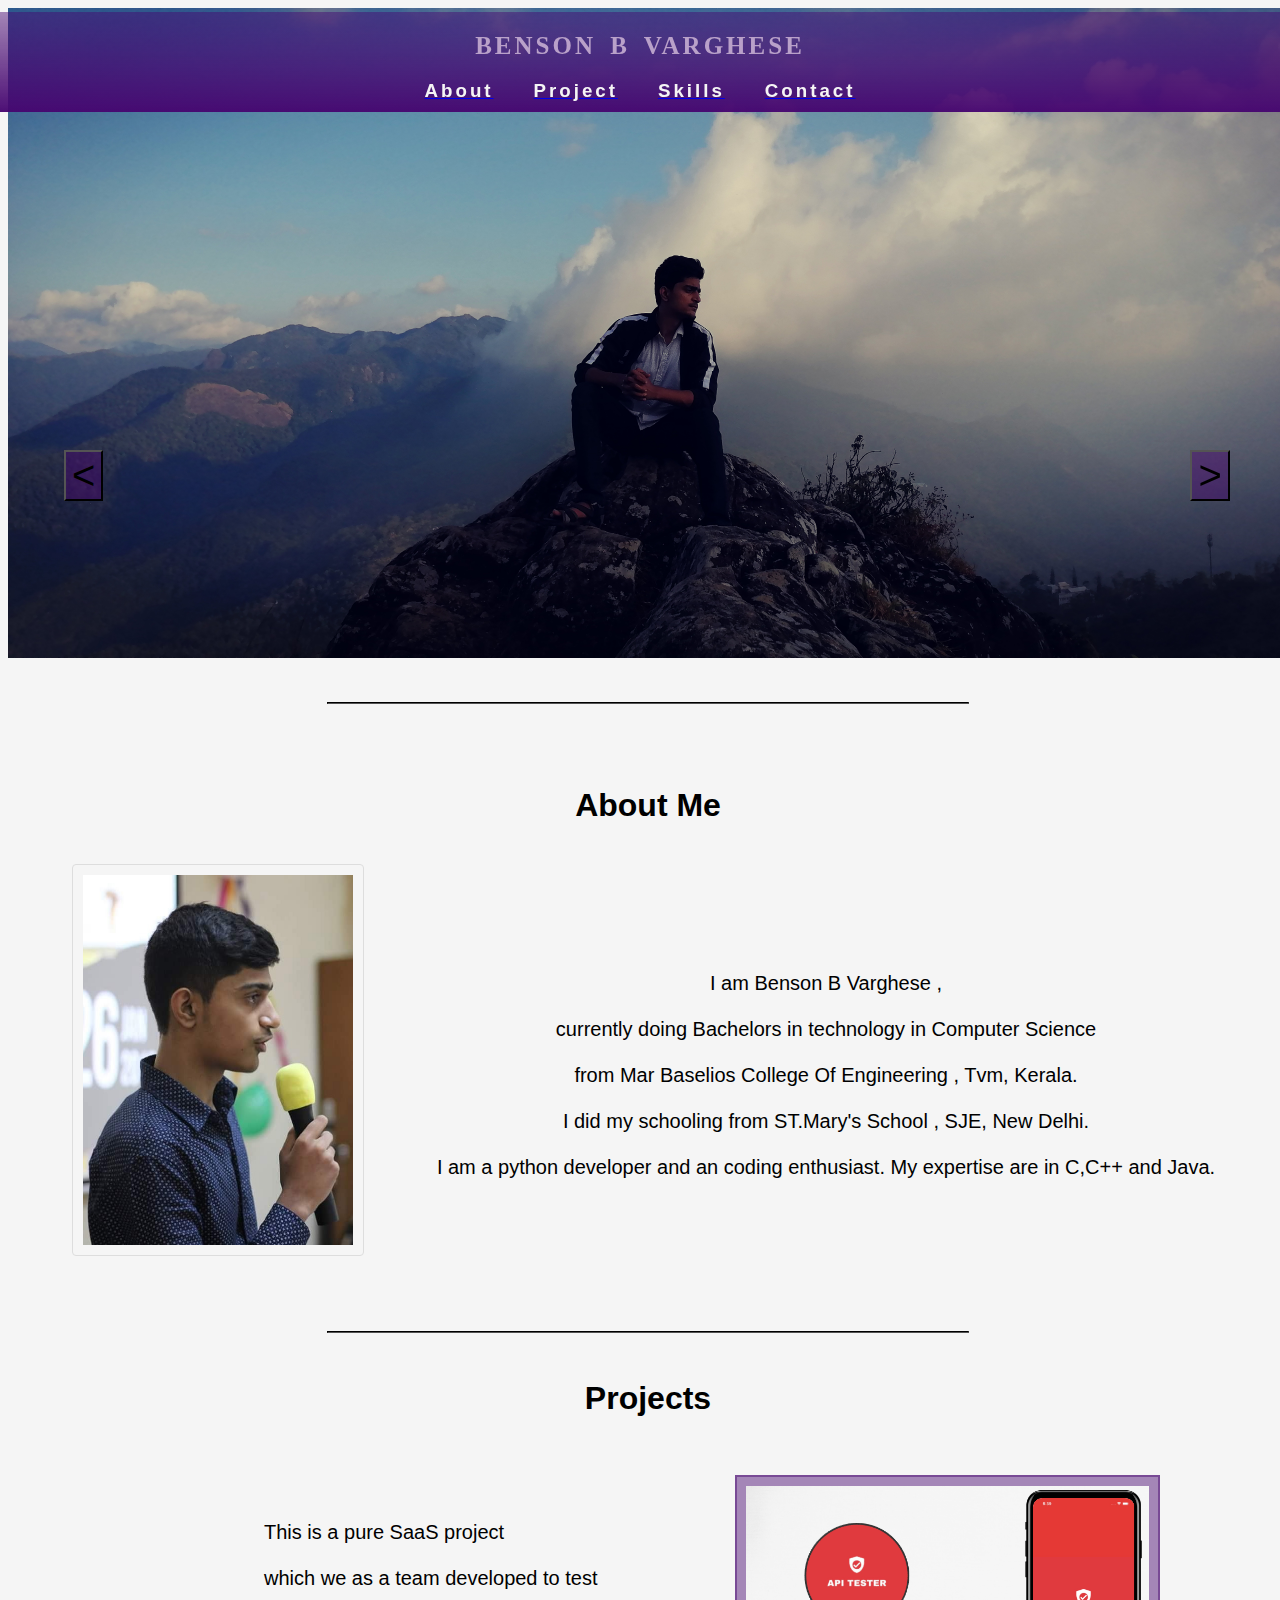
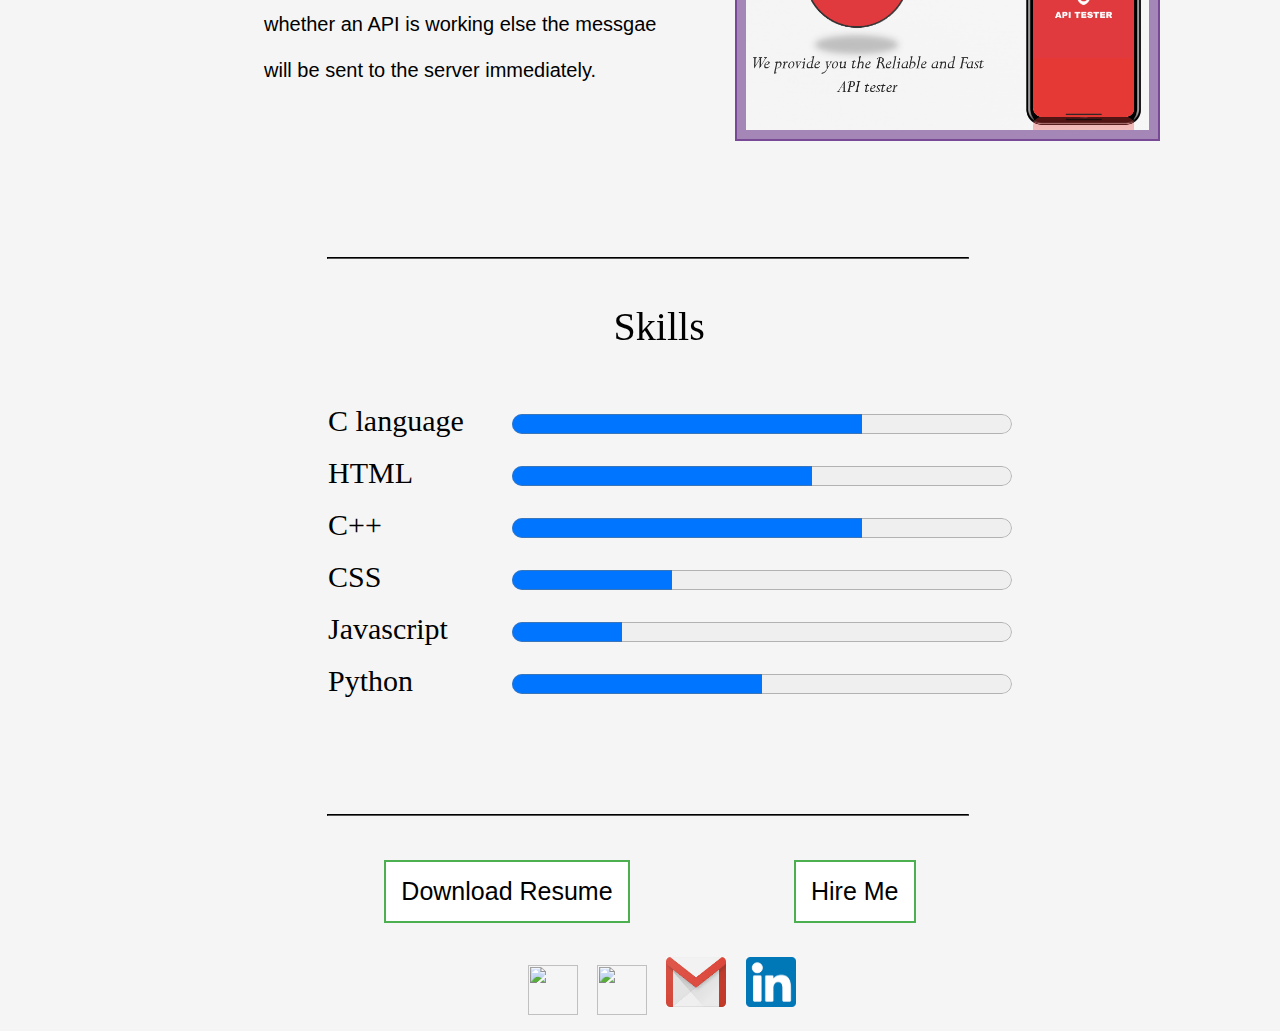
==== index.html @ b1ff8b80 "Rename portfolio.html to index.html" ====
<!DOCTYPE html>
<html lang="en">
<head>
    <meta charset="UTF-8">
    <meta name="viewport" content="width=device-width, initial-scale=1.0">
    <title>PORTFOLIO</title>
    <link rel="stylesheet" href="portfolio.css">
    <script src="portfolio.js"></script>
</head>
<body>
    <div id="first">
    <button onclick="increment()" class="buttonlft";>
        <
    </button>
    <img id="imaging" src="IMG_20200105_170104.jpg">
    <div id="top" >
        <h2> BENSON B VARGHESE </h2>
        
        <p><li><a href="#abt"><h3>About</h3> </a></li><li><a href="#project"><h3>Project</h3> </a></li><li> <a href="#skills"><h3>Skills</h3> </a></li><li><a href="#contact"><h3>Contact</h3> </a></li></p>
        </div>
    <button onclick="decrement()" class="buttonrt";> 
        >
        
    </button><br>
    <a name="abt">
    </div>
    
    <div >
         <br>      
        <hr style="width:50%;text-align:center;background-color: black;border-color: black;">
        <br><br><br>
        <h1>About Me</h1> <br>
    </div>
    
    <div id="abtme">
    
       <p2 id="p2"></a> <img id="imgpersonal" style="float: left;" src="FB_IMG_1517048410095.jpg"><br><br><br><br>
       <br><br> <p1 class="p1">I am Benson B Varghese ,<br><br>
        currently doing Bachelors in technology in Computer Science<br><br>
        from Mar Baselios College Of Engineering , Tvm, Kerala.<br><br>
        I did my schooling from ST.Mary's School , SJE, New Delhi. <br><br>
        I am a python developer and an coding enthusiast. My expertise are in C,C++ and Java.</p1>
       </a>
    </p2> 
    </div>
    <div></div>

    <br><br><br><br><br><br><br><br>
    <hr style="width:50%;text-align:center;background-color: black;border-color: black;">
    <div>
        <a name="project">
        <br>
        <h1>Projects</h1><br><br>
        <div id="api">
        <img src="Screenshot (385).png" id="apitester" >
        <p4  id="p4"><br><br>This is a pure SaaS project <br><br>
           which we as a team developed to test<br><br>
           whether an API is working else the messgae <br><br>
           will be sent to the server immediately.<br><br>
        </p4>
        </div>
        <br><br><br><br>
    </a>
    </div>
    
 <br><br><br><br>
 
 <hr style="width:50%;text-align:center;background-color: black;border-color: black;">
 


 <a name="skills">
 <div id="skills">
    <br><br>
    <img src="" alt="">
    <p5 id="p5h">Skills</p5><br><br><br><br>
<label><p5 id="p5">C language</p5></label>
<progress  value="70" max="100"> 70% </progress><br><br>
<label ><p5 id="p5">HTML</p5></label><progress value="60" max="100"> 60% </progress><br> <br>
<label><p5 id="p5">C++ </p5></label>
<progress  value="70" max="100"> 70% </progress><br><br>
<label ><p5 id="p5">CSS</p5></label><progress  value="32" max="100"> 32% </progress><br> <br>
<label ><p5 id="p5">Javascript</p5></label><progress  value="22" max="100"> 22% </progress><br><br>
<label ><p5 id="p5">Python</p5></label><progress  value="50" max="100"> 50% </progress><br><br>
<br><br><br><br><br>
</div>
 </a>
<div>
<hr style="width:50%;text-align:center;background-color: black;border-color: black;">
<br><br>
<div id="footer">
    <a name="contact">

        <button type="button" id="downloadresume">Download Resume</button>
        <button type="button" id="hireme">Hire Me</button> <br><br><br><br><br>
<img class="footerimg" src="https://image.flaticon.com/icons/png/512/174/174848.png" height="50px" width="50">
<img class="footerimg" src="https://s.pngkit.com/png/small/0-7617_instagram-color-icon-instagram-social-media-png-instagram.png" height="50px" width="50px">
<img class="footerimg" src="[data-uri]" height="50px" width="60px">
<img class="footerimg" src="[data-uri]" height="50px" width="50px">

</div>

</div>
</a>

</body>
</html>
---- portfolio.css ----
body{
    width: 100%;
    height: 100%;
     background :whitesmoke;
     background: linear-gradient();
     
}
#first
{
    background-color:whitesmoke;
    
    
}    
 #top{
    align-self: center;
    width : 100%;
    height: 100px;
    background: linear-gradient(to top, rgba(70, 6, 112, 0.966) 0%,rgba(70, 6, 112, 0.466)  100%);
    position: fixed;
    top: 1.3%;
    left: 0%;
    
    
    text-align: center;
   }
h2{
    font-size: 25px;
    letter-spacing: 3px;
    word-spacing: 5px;
    color: rgb(185, 161, 201); font-family: "Great Vibes,",cursive;
 
}
h3{
    letter-spacing: 3px;
    word-spacing: 20px;
    font-family:  Gadget, sans-serif;
    color: whitesmoke; 
}
#imaging
{
    
    width : 100%;
    height: 650px;
            display: block;
        margin-left: auto;
        margin-right: auto;
        
      
}
.buttonlft
{
 font-size: 40px;
 position: absolute;
 background-color:  rgba(70, 6, 112, 0.466);
  left: 5%;
  top: 50%
 }
 .buttonrt
{
 font-size: 40px;
 position: absolute;
 background-color:  rgba(70, 6, 112, 0.466);
  left: 93%;
  top: 50%;;
 }
h1{
    text-align: center;
    font-family: Gadget, sans-serif;
    }

 .p1{
     
    font-family: Arial, Helvetica, sans-serif;
     font-size: 20px;
     initial-letter-align: 20px;
     
     
 }   
 #imgpersonal {
    border: 1px solid #ddd;
    border-radius: 4px;
    padding: 10px;
    width: 270px;
    height: 370px;
  }
  #abtme{
      margin-left: 5%;
      text-align: center;
     
  }

  li{  
     text-align: center;
     display: inline-block;
      margin-top: -40px;
      text-decoration: none;
      padding: 20px;
      list-style-type: none;
  }
  #apitester{
      padding: 1%;
     
      border: 2px solid rgba(70, 6, 112, 0.466);
      width: 45%;
      background-color:rgba(70, 6, 112, 0.466); 
     float: right;
      
  }
  #p4{
    font-family: Arial, Helvetica, sans-serif;
    font-size: 20px;
     
}
#api
{
    margin-left: 20%;
    margin-right:10%;
}

progress{
    width: 500px;
  height: 40px;
  position: absolute;
  left: 40%;
}
#p5
{  margin-left: 20%;
    font-size: 30px;
 padding: 5%;
 color: black;
}
#skills
{   
    background-color:  whitesmoke;
    width: 100%;
    height: 60%;
}
#p5h
{  
  font-size: 250%;  
 padding: 5%;
 color: black;
 position: relative;
 top: 50%;
 left: 42%;
}
#footer
{
margin-left: 40%;
}

.footerimg{
    padding: 1%;
}
#hireme{position: absolute;
    left: 62%;
    background-color: white;
    color: black;
    border: 2px solid #4CAF50;
    font-size: 25px;
    padding: 1.2%;
}
#downloadresume{
    position: absolute;
    left: 30%;
    background-color: white;
    color: black;
    border: 2px solid #4CAF50;
    font-size: 25px;
    padding: 1.2%;
}
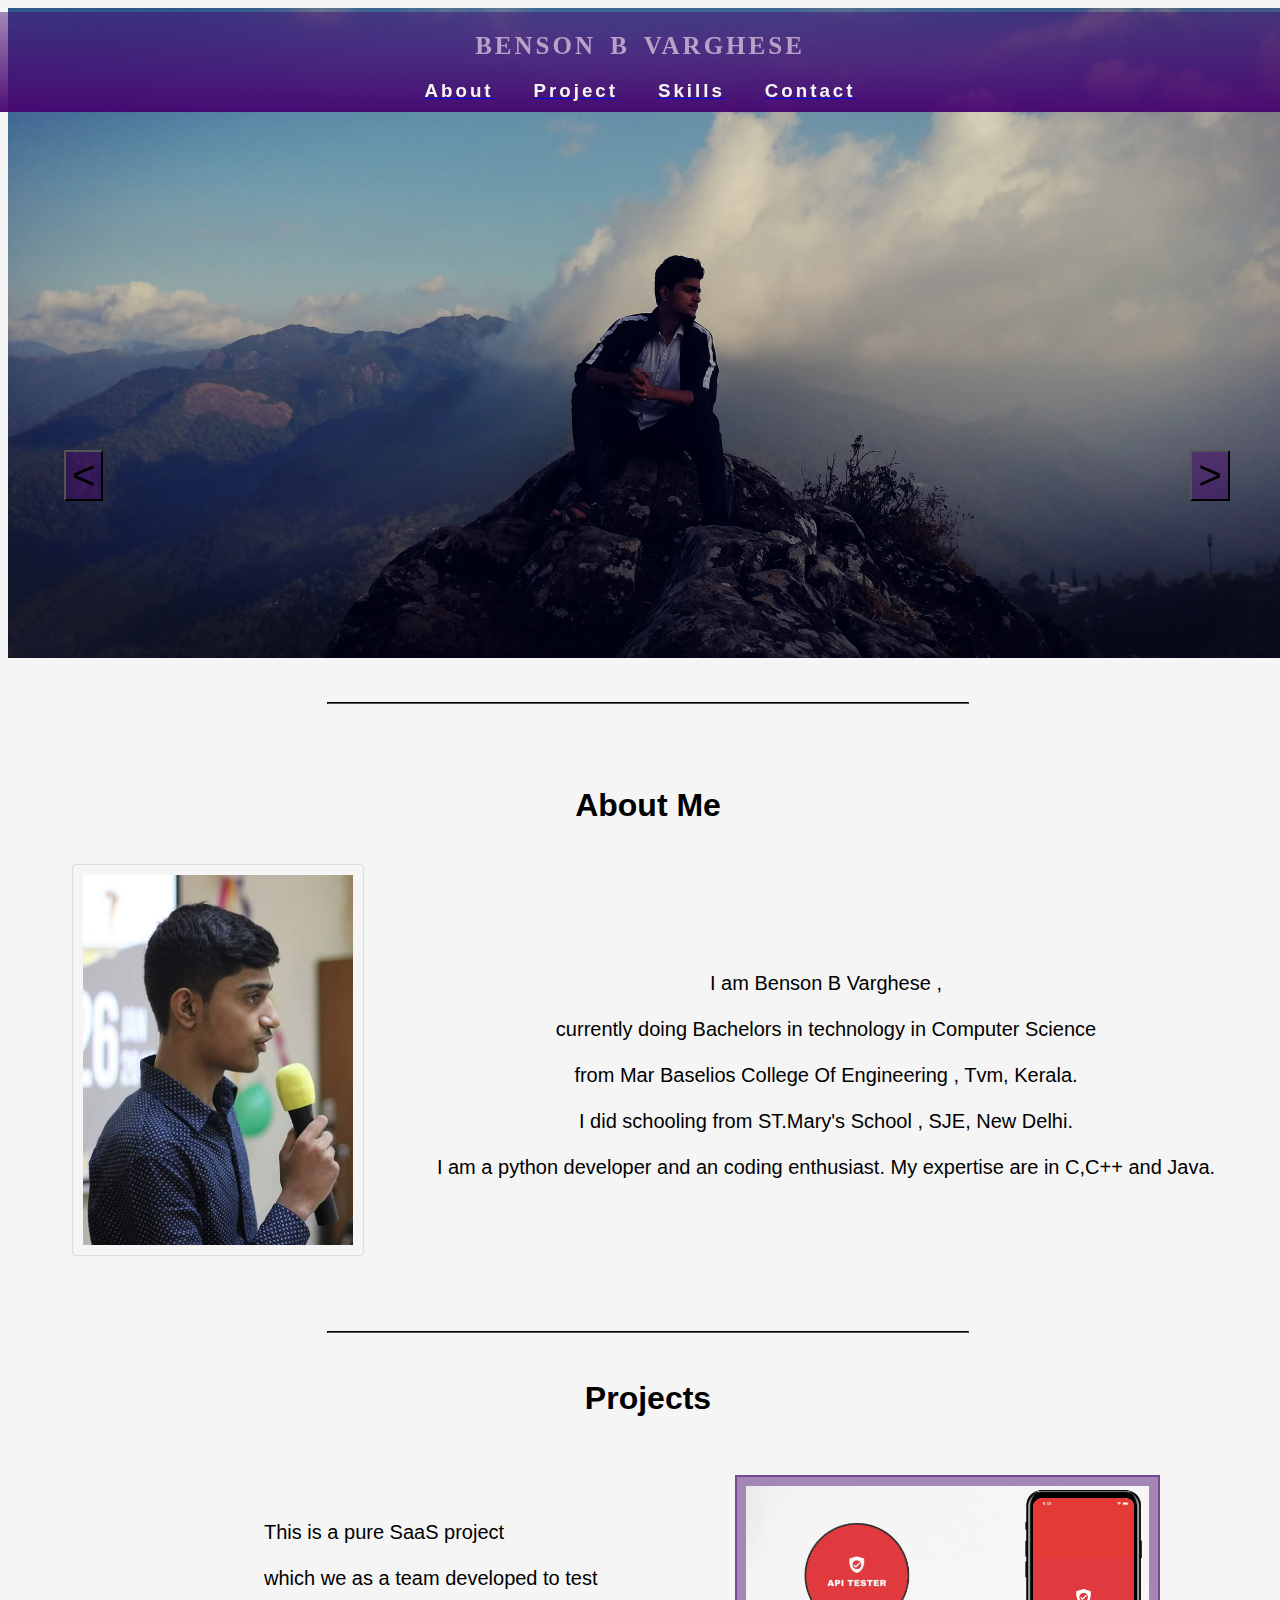
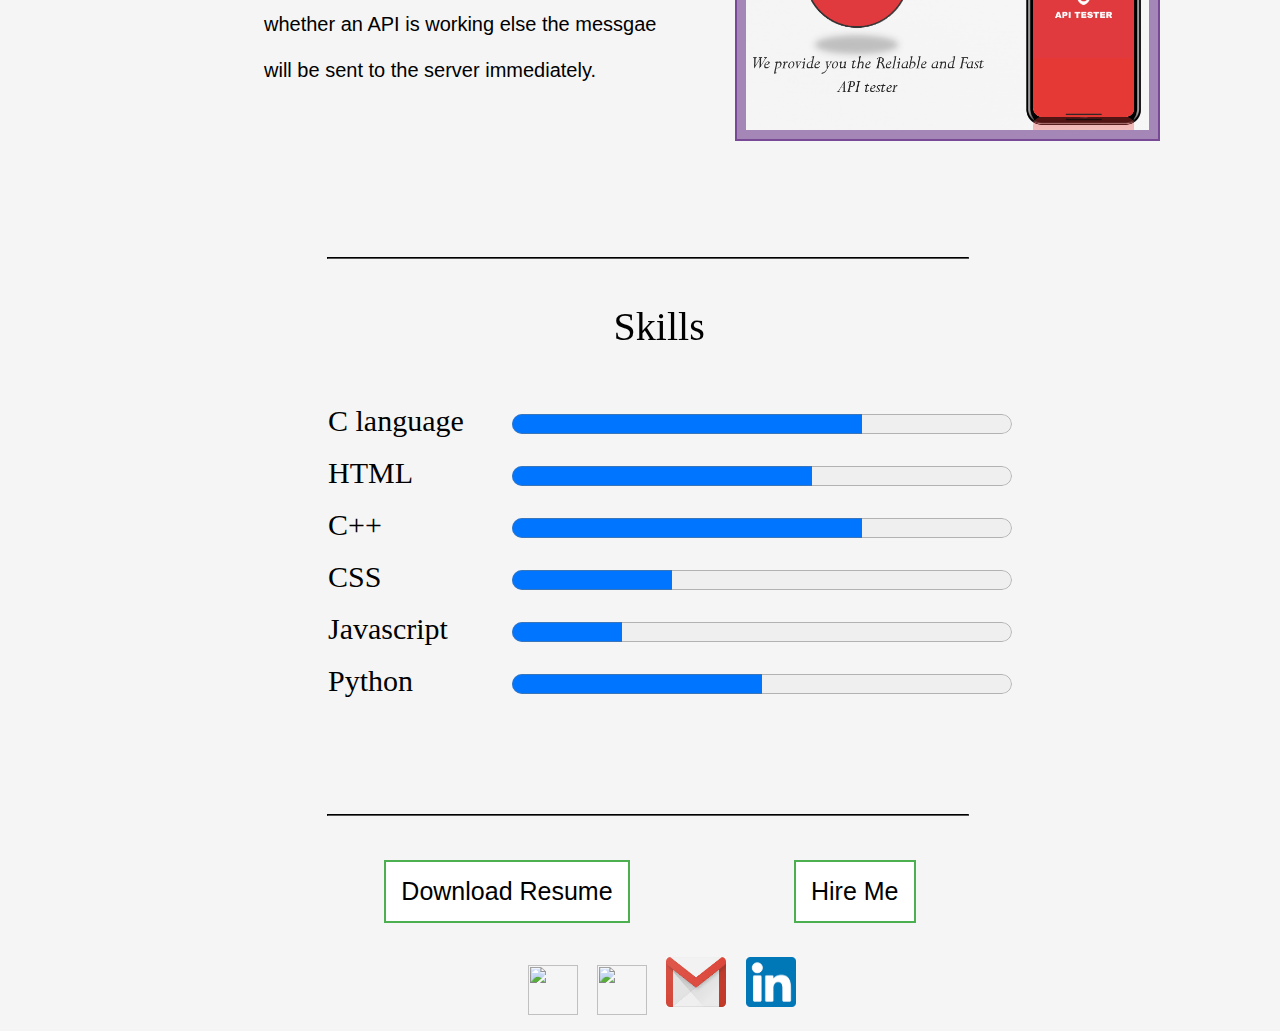
==== commit 7ecc97c8: "Update index.html" ====
--- a/index.html
+++ b/index.html
@@ -38,7 +38,7 @@
        <br><br> <p1 class="p1">I am Benson B Varghese ,<br><br>
         currently doing Bachelors in technology in Computer Science<br><br>
         from Mar Baselios College Of Engineering , Tvm, Kerala.<br><br>
-        I did my schooling from ST.Mary's School , SJE, New Delhi. <br><br>
+        I did  schooling from ST.Mary's School , SJE, New Delhi. <br><br>
         I am a python developer and an coding enthusiast. My expertise are in C,C++ and Java.</p1>
        </a>
     </p2> 
